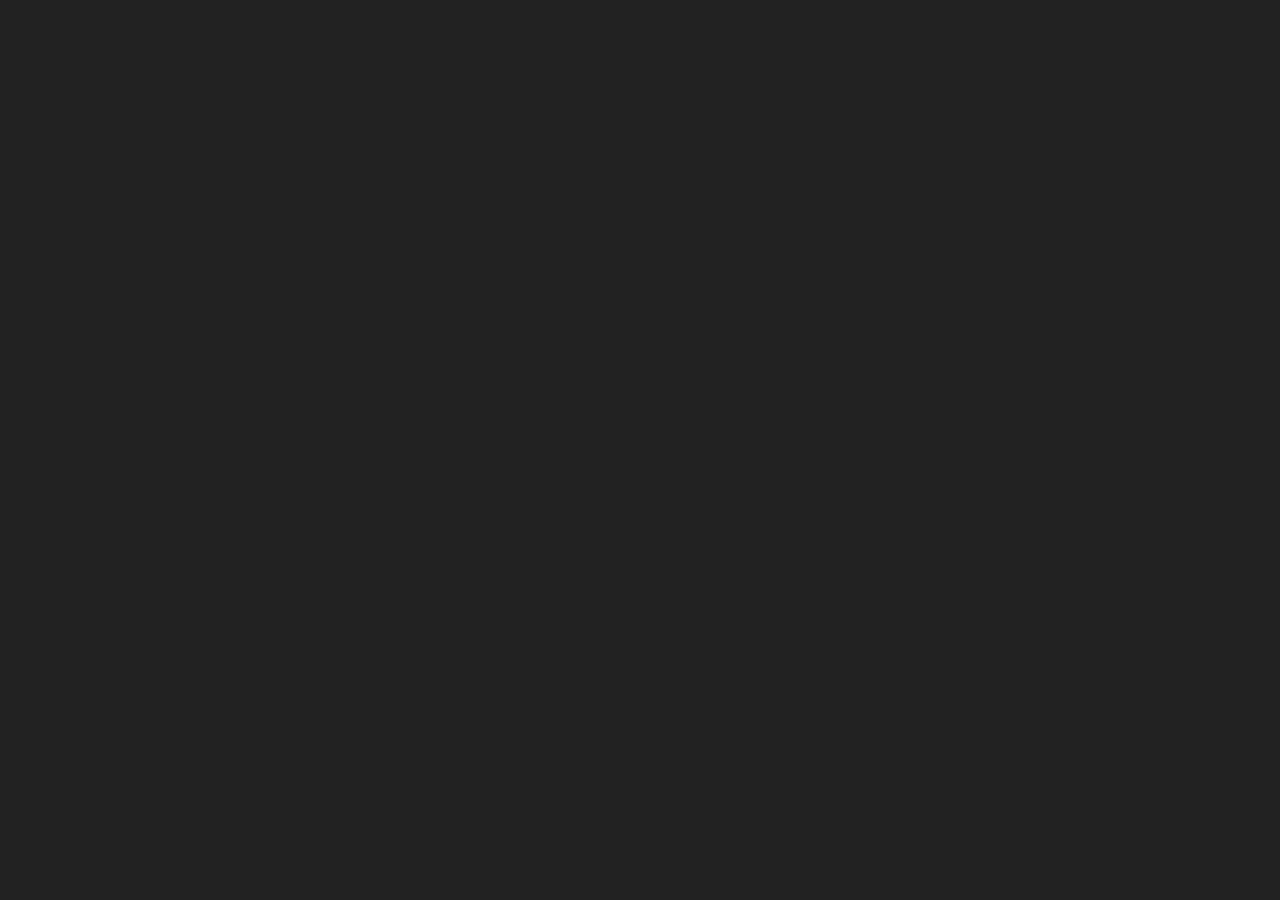
==== login.html @ cdcf09d8 "add login.html file structure" ====
<!DOCTYPE html>
<html lang="en">
<head>
  <meta charset="UTF-8">
  <meta name="viewport" content="width=device-width, initial-scale=1.0">
  <title>Book Shop</title>

  <link href="https://cdn.jsdelivr.net/npm/bootstrap@5.3.8/dist/css/bootstrap.min.css"
        rel="stylesheet"
        integrity="sha384-sRIl4kxILFvY47J16cr9ZwB07vP4J8+LH7qKQnuqkuIAvNWLzeN8tE5YBujZqJLB"
        crossorigin="anonymous">
  <link rel="stylesheet" href="https://cdn.jsdelivr.net/npm/bootstrap-icons@1.11.3/font/bootstrap-icons.min.css">

  <!-- Fonts -->
  <link href="https://fonts.googleapis.com/css2?family=Anton&family=Caveat+Brush&family=Changa+One:ital@0;1&family=Fjalla+One&family=Luckiest+Guy&family=Oswald:wght@200..700&display=swap" rel="stylesheet">
  <link href="https://db.onlinewebfonts.com/c/5531b2be1b3e7c1a87c1fa1121781d15?family=Thunder+Black" rel="stylesheet" type="text/css"/>
  <link rel="preconnect" href="https://fonts.googleapis.com">
  <link rel="preconnect" href="https://fonts.gstatic.com" crossorigin>
  <link href="https://fonts.googleapis.com/css2?family=Anton+SC&display=swap" rel="stylesheet">

  <link rel="stylesheet" href="styles/style.css">
</head>
<body>

  <main>

  </main>

</body>
</html>
---- styles/style.css ----
body {
    background: #222222;
    color: #ffffff;
}

/*header {*/
/*    font-family: "Luckiest Guy", cursive;*/
/*}*/

#navbar {
    width: calc(100% - 30px);
    height: 60px;
    margin-top: 15px;
}

#sidebar {
    top: 90px;
    left: 15px;
    width: 250px;

    border-bottom-left-radius: 0!important;
    border-bottom-right-radius: 0!important;

    border-bottom: none!important;
}

#sidebar button {
    width: 80%;
    background: #8C00FF;
}

.content {
    min-height: calc(100vh - 60px);
    margin-left: 280px;
    margin-right: 15px;
    margin-top: 90px;
}

.custom-box {
    padding: 15px;
    border-radius: 10px;
}

#dashboardSection .card {
    min-height: 300px;
}

#dashboardSection h1 {
    font-family: "Anton SC", sans-serif;
    font-size: 50px;
}

#dashboardSection h2 {
    font-family: "Anton SC", sans-serif;
    color: #ffffff!important;
    font-size: 30px;
}

.search::placeholder {
    color: white;
    opacity: 0.5;
}

/*Table*/
.custom-thead th {
    color: #FFCC00;
}
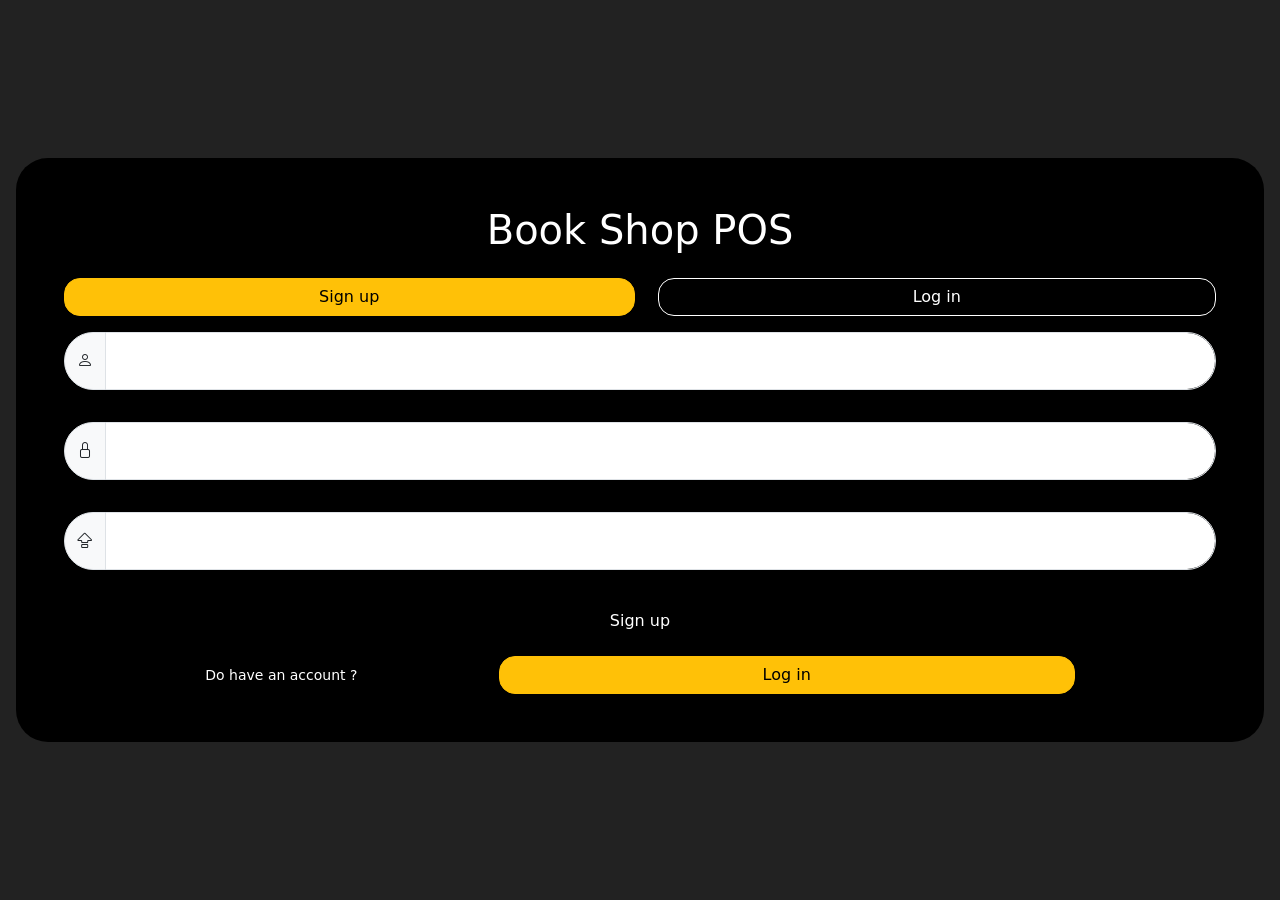
==== commit edccb4e1: "completed sign-up section" ====
--- a/login.html
+++ b/login.html
@@ -23,6 +23,56 @@
 <body>
 
   <main>
+    <!-- Sign up Section -->
+    <section id="signupSection" class="loginUi d-flex flex-column justify-content-center align-items-center vh-100 p-3">
+
+      <div class="login bg-black p-5 rounded-5 container-fluid d-flex flex-column gap-3 justify-content-center align-items-center">
+
+        <h1>Book Shop POS</h1>
+
+        <div class="btn-group w-100 d-flex gap-4" role="group" aria-label="Basic mixed styles example">
+          <button type="button" class="chooseSignUp btn btn-warning rounded-4">Sign up</button>
+          <button type="button" class="chooseLogIn btn rounded-4" style="border-color: #ffffff; color: #ffffff">Log in</button>
+        </div>
+
+        <div class="input-group mb-3 w-100">
+          <span class="input-group-text rounded-start-5"><i class="bi bi-person"></i></span>
+          <div class="form-floating">
+            <input type="text" class="userName form-control rounded-end-5" id="userNameSignup" placeholder="Username">
+            <label for="userNameSignup" class="fs-6 fs-md-5 fs-lg-3">User Name</label>
+          </div>
+        </div>
+
+        <div class="input-group mb-3 w-100">
+          <span class="input-group-text rounded-start-5"><i class="bi bi-lock"></i></span>
+          <div class="form-floating">
+            <input type="password" class="form-control rounded-end-5" id="passwordSignup" placeholder="Username">
+            <label for="passwordSignup" class="fs-6 fs-md-5 fs-lg-3">Password</label>
+          </div>
+        </div>
+
+        <div class="input-group mb-3 w-100">
+          <span class="input-group-text rounded-start-5"><i class="bi bi-capslock"></i></span>
+          <div class="form-floating">
+            <input type="password" class="form-control rounded-end-5" id="confirmPassword" placeholder="Username">
+            <label for="confirmPassword" class="fs-6 fs-md-5 fs-lg-3">Confirm Password</label>
+          </div>
+        </div>
+
+        <div class="d-grid gap-3 w-100 col-12">
+          <button class="btn loginBtn rounded-4 text-white" type="button">Sign up</button>
+
+          <div class="text-center d-flex justify-content-evenly align-items-center">
+            <small>Do have an account ?</small>
+            <button class="btn btn-warning rounded-4 w-50" type="button">Log in</button>
+          </div>
+        </div>
+
+
+      </div>
+
+    </section>
+
 
   </main>
 
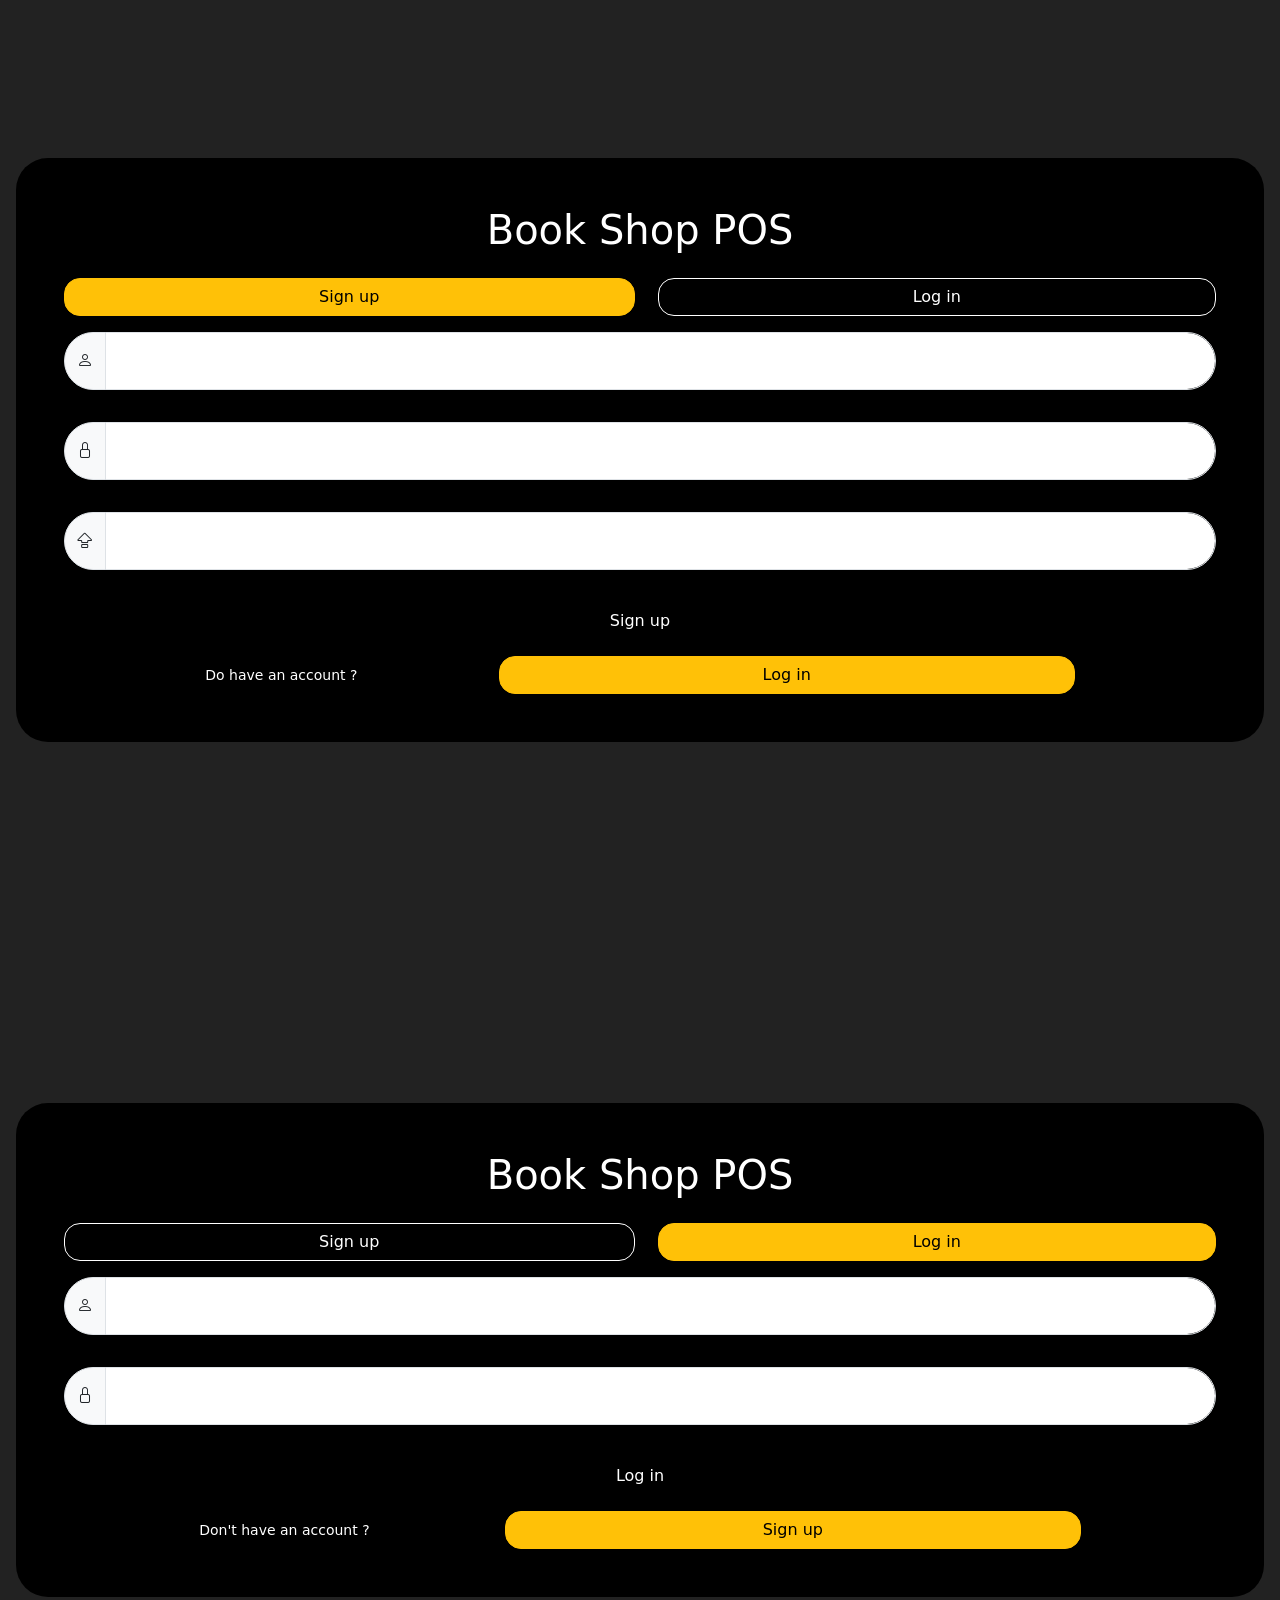
==== commit d97868df: "completed log-in section" ====
--- a/login.html
+++ b/login.html
@@ -73,7 +73,46 @@
 
     </section>
 
+    <!-- Log In Section -->
+    <section id="loginSection" class="loginUi d-flex justify-content-center align-items-center vh-100 p-3">
 
+      <div class="login bg-black p-5 rounded-5 container-fluid d-flex flex-column gap-3 justify-content-center align-items-center">
+
+        <h1>Book Shop POS</h1>
+
+        <div class="btn-group w-100 d-flex gap-4" role="group" aria-label="Basic mixed styles example">
+          <button type="button" class="chooseSignUp btn rounded-4" style="border-color: #ffffff; color: #ffffff">Sign up</button>
+          <button type="button" class="chooseLogIn btn btn-warning rounded-4">Log in</button>
+        </div>
+
+        <div class="input-group mb-3 w-100">
+          <span class="input-group-text rounded-start-5"><i class="bi bi-person"></i></span>
+          <div class="form-floating">
+            <input type="text" class="form-control rounded-end-5" id="userNameLogin" placeholder="Username">
+            <label for="userNameLogin" class="fs-6 fs-md-5 fs-lg-3">User Name</label>
+          </div>
+        </div>
+
+        <div class="input-group mb-3 w-100">
+          <span class="input-group-text rounded-start-5"><i class="bi bi-lock"></i></span>
+          <div class="form-floating">
+            <input type="password" class="form-control rounded-end-5" id="passwordLogin" placeholder="Username">
+            <label for="passwordLogin" class="fs-6 fs-md-5 fs-lg-3">Password</label>
+          </div>
+        </div>
+
+        <div class="d-grid gap-3 w-100 col-12">
+          <button class="btn loginBtn rounded-4 text-white" type="button">Log in</button>
+
+          <div class="text-center d-flex justify-content-evenly align-items-center">
+            <small>Don't have an account ?</small>
+            <button class="btn btn-warning rounded-4 w-50" type="button">Sign up</button>
+          </div>
+        </div>
+
+      </div>
+
+    </section>
   </main>
 
 </body>
